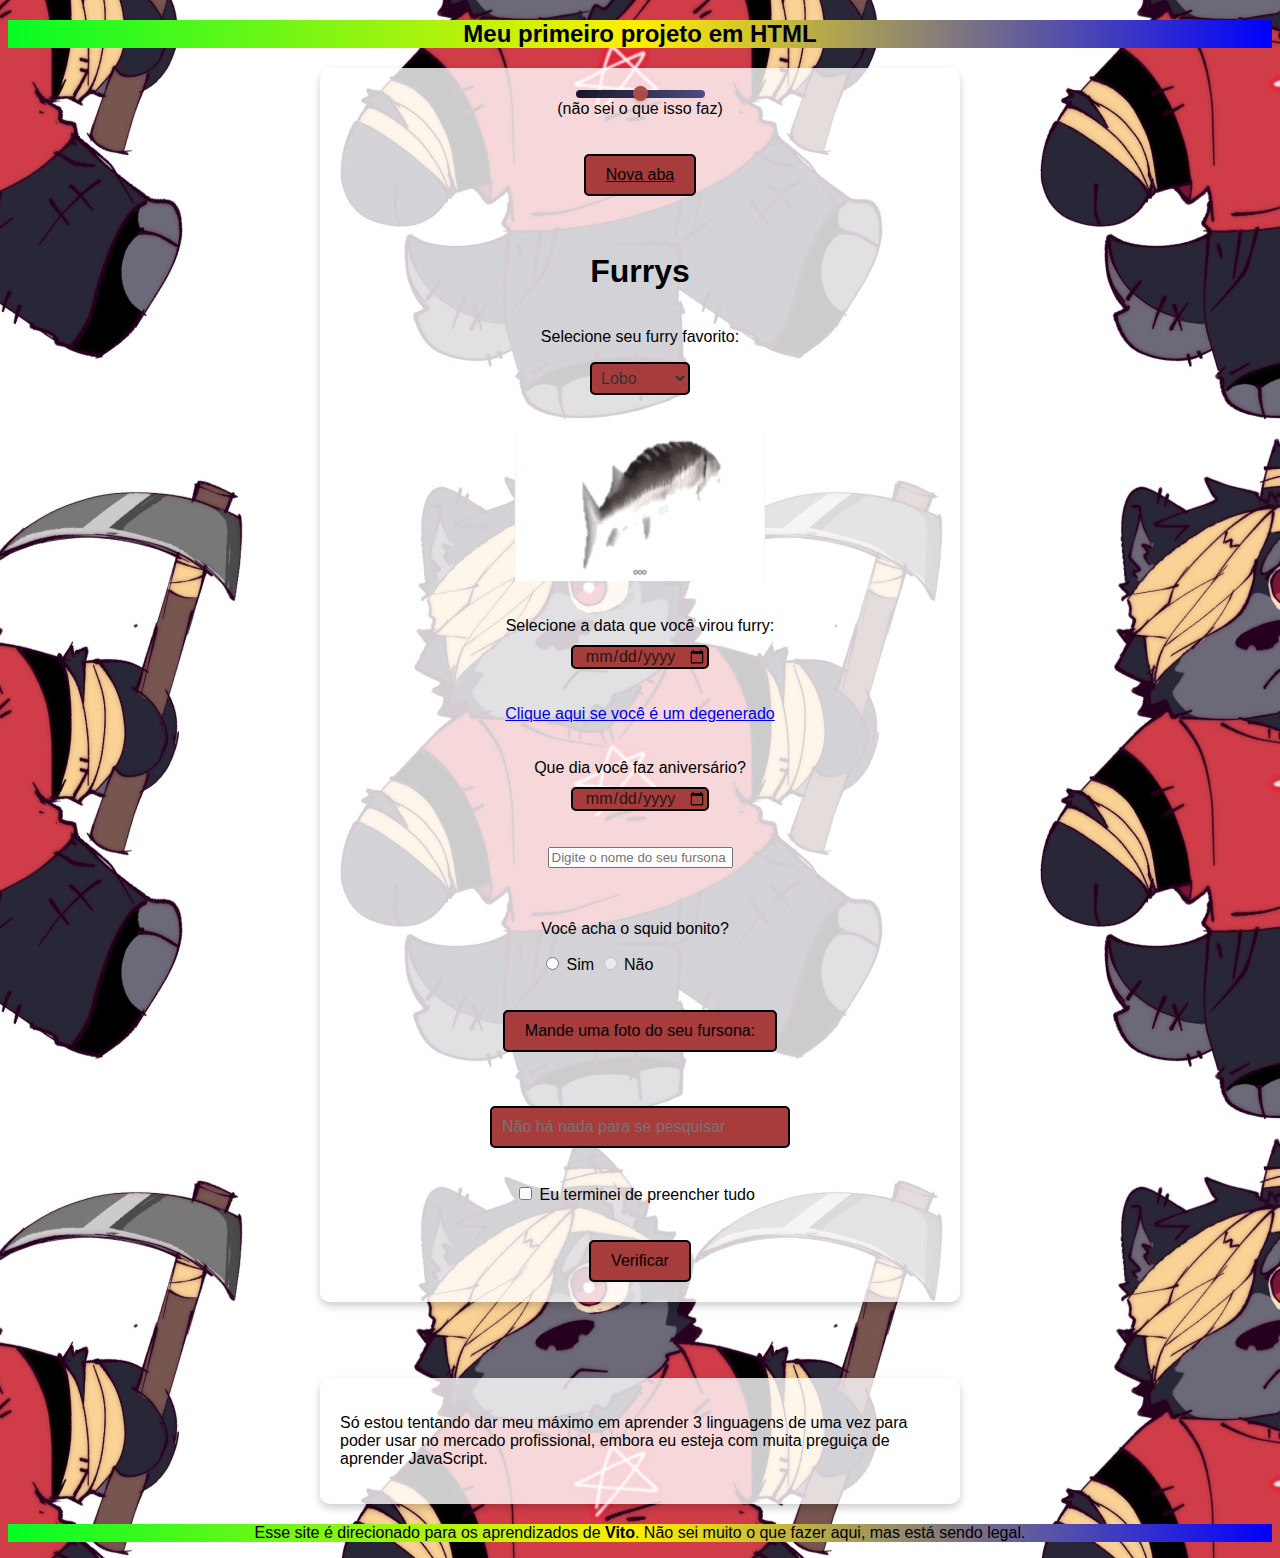
==== o_site/html/index.html @ b00f02ac "adição do js (foi tudo o copilot, nao aprendi js" ====
<!DOCTYPE html>
<html lang="pt-br">

<head>
    <meta charset="UTF-8">
    <meta name="viewport" content="width=device-width, initial-scale=1.0">
    <title>Meu Primeiro Projeto em HTML</title>
    <link rel="stylesheet" href="../css/style.css"/>
   
</head>

<body>
    <!-- Título principal -->
    <h2 class="center">Meu primeiro projeto em HTML</h2>

    <!-- Caixa principal -->
    <div class="box">
        <!-- Controle deslizante -->
        <input type="range" class="range" min="0" max="100" value="50" id="myRange">
        <div style="text-align: center;">(não sei o que isso faz)</div>

        <br><br>

        <a href="Redirect.html" class="button">Nova aba</a>

        <br><br>

        <!-- Seção de seleção -->
        <h1>Furrys</h1>
        <p>Selecione seu furry favorito:</p>
        <select id="mySelect" onchange="myFunction()">
            <option value="0">Lobo</option>
            <option value="1">Gato</option>
            <option value="2">Lontra</option>
            <option value="3">Sim</option>
            <option value="4">Cavalo</option>
            <option value="5">Sety</option>
        </select>

        <br><br>

        <!-- Imagem -->
        <img id="myImg" src="../images/fish-spin-sha.gif" width="250" height="150" alt="FishSpin">

        <br><br>

        <!-- Data de transformação -->
        <label for="furryDate">Selecione a data que você virou furry:</label>
        <input type="date" class="date" id="furryDate">

        <br><br>

        <!-- Link externo -->
        <a href="https://e621.net" target="_blank">Clique aqui se você é um degenerado</a>

        <br><br>

        <!-- Data de aniversário -->
        <label for="birthday">Que dia você faz aniversário?</label>
        <input type="date" class="date" id="birthday">

        <br><br>

        <!-- Nome do fursona -->
        <input type="text" placeholder="Digite o nome do seu fursona">

        
        <br><br>

        <!-- Botões de rádio -->
        <div class="checkbox-container">
            <p>Você acha o squid bonito?</p>
            <input type="radio" id="check" name="check" value="sim" class="radio">
            <label for="check">Sim</label>
            <input type="radio" id="check2" name="check" value="nao" class="radio" disabled>
            <label for="check2">Não</label>
        </div>

        <br><br>

       <!-- Upload de imagem -->
    <div class="image-upload">
        <label for="fileInput" class="img-button">Mande uma foto do seu fursona:</label>
        <input type="file" id="fileInput" accept="image/*" style="display: none;">
        
        <br><br>

    <!-- Elemento para pré-visualização da imagem -->
    <img id="preview" src="" alt="Pré-visualização da imagem" style="display: none; width: 300px; margin-top: 20px;">
    </div>

        <br><br>

        <!-- Campo de pesquisa -->
        <input type="search" class="search" placeholder="Não há nada para se pesquisar">

        <br><br>

        <!-- Checkbox -->
        <div class="checkbox-container">
            <input type="checkbox" id="jegue" name="jegue" class="checkbox">
            <label for="jegue">Eu terminei de preencher tudo</label>
        </div>

        <br><br>

        <!-- Botão -->
<input type="button" class="button" id="checkButton" value="Verificar">
    </div>
   
    <br><br>

    <!-- Caixa adicional -->
    <div class="box">
        <p>
            Só estou tentando dar meu máximo em aprender 3 linguagens de uma vez para poder usar no mercado
            profissional, embora eu esteja com muita preguiça de aprender JavaScript.
        </p>
    </div>


    <script src="../JavaScript/Script.js"></script>
</body>

<footer>
    <div class="text-botton">
        <p>
            Esse site é direcionado para os aprendizados de <strong>Vito</strong>. Não sei muito o que fazer aqui, mas está sendo legal.
        </p>
    </div>
</footer>

</html>
---- o_site/css/style.css ----
/* Estilo para o corpo da página */
body {
    background-image:url("../images/GlitoDraws1.png"); /* Imagem de fundo */
    background-position: center; /* Centraliza a imagem */
    font-family: Arial, sans-serif; /* Define a fonte padrão */
    
}

/* Estilo para o select */
select {
    width: 100px; /* Largura do select */
    padding: 5px; /* Espaçamento interno */
    border: 2px solid #000000; /* Borda com cor */
    border-radius: 5px; /* Bordas arredondadas */
    background-color: #a73c3c; /* Cor de fundo */
    font-size: 16px; /* Tamanho da fonte */
    color: #333; /* Cor do texto */
    cursor: pointer; /* Cursor ao passar o mouse */
}

select:hover {
    border-color: #66130e; /* Cor da borda ao passar o mouse */
}

select:focus {
    outline: none; /* Remove o contorno padrão */
    border-color: #2e7d32; /* Cor da borda ao focar */
    box-shadow: 0 0 5px #2e7d32; /* Efeito de brilho ao focar */
}

/* Estilo para a caixa principal */
.box {
    width: 80%; /* Largura reduzida para 80% da tela */
    max-width: 600px; /* Define um limite máximo de largura */
    height: auto; /* Altura ajustada automaticamente ao conteúdo */
    background-color: rgba(255, 255, 255, 0.8); /* Cor de fundo com transparência */
    border-radius: 10px; /* Bordas arredondadas */
    padding: 20px; /* Espaçamento interno */
    box-shadow: 0 4px 8px rgba(0, 0, 0, 0.2); /* Sombra da caixa */
    display: flex;
    flex-direction: column;
    align-items: center;
    justify-content: center;
    margin: 20px auto; /* Centraliza horizontalmente */
}

/* Estilo para o título centralizado */
.center {
    text-align: center; /* Centraliza o texto */
    font-family: Arial, sans-serif; /* Fonte padrão */
    font-size: 24px; /* Tamanho da fonte */
    font-weight: bold; /* Negrito */
    background: linear-gradient(to right, #04fd25, #ffee00, rgb(0, 0, 255)); /* Gradiente de fundo */
}

/* Estilo para os botões */
.button {
    background-color: #a73c3c; /* Cor de fundo do botão */
    color: black; /* Cor do texto */
    border: 2px solid #000000; /* Borda com cor */
    padding: 10px 20px; /* Espaçamento interno */
    border-radius: 5px; /* Bordas arredondadas */
    font-size: 16px; /* Tamanho da fonte */
    cursor: pointer; /* Cursor ao passar o mouse */
    transition: background-color 0.3s; /* Transição suave ao passar o mouse */
}

.button:hover {
    background-color: #582020; /* Cor do botão ao passar o mouse */
}
.button:active {
    background-color: #582020; /* Cor do botão ao clicar */
}

.date {
    border : 2px solid #000000; /* Borda com cor */
    background-color: #a73c3c;
    font-size: 16px; /* Tamanho da fonte */
    color: #1a1919; /* Cor do texto */
    margin-top: 10px; /* Margem superior */
    text-align: center; /* Centraliza o texto */
    font-family: Arial, sans-serif; /* Fonte padrão */
    border-radius: 5px; /* Bordas arredondadas */
}

.search {
    width: 50%; /* Largura total */
    padding: 10px; /* Espaçamento interno */
    border: 2px solid #000000; /* Borda com cor */
    border-radius: 5px; /* Bordas arredondadas */
    background-color: #a73c3c; /* Cor de fundo */
    font-size: 16px; /* Tamanho da fonte */
    color: #333; /* Cor do texto */
    cursor: pointer; /* Cursor ao passar o mouse */
    color: white; /* Cor do texto */
}
.search:hover {
    border-color: #45a049; /* Cor da borda ao passar o mouse */
}

.text-botton {  
    text-align: center; /* Centraliza o texto */
    color: rgb(0, 0, 0); /* Cor do texto */
    font-size: 16px; /* Tamanho da fonte */
    background: linear-gradient(to right, #04fd25, #ffee00, rgb(0, 0, 255));
}

.checkbox-container {
    margin-right: 10px; /* Margem à direita */
    cursor: pointer; /* Cursor ao passar o mouse */
}

.checkbox {
    cursor: pointer; /* Cursor ao passar o mouse */
    border: 2px solid #000000; /* Borda com cor */
    background-color: #a73c3c; /* Cor de fundo */

}

/* Estilo para o input range */
.range {
    appearance: none; /* Remove o estilo padrão do navegador */
    -webkit-appearance: none; /* Remove o estilo padrão do navegador (Chrome/Safari) */
    height: 8px; /* Altura da barra */
    background: linear-gradient(to right, #020113, #3a3e77); /* Gradiente na barra */
    border-radius: 5px; /* Bordas arredondadas */
    outline: none; /* Remove o contorno ao focar */
    opacity: 0.9; /* Transparência */
    transition: opacity 0.2s; /* Transição suave ao passar o mouse */
}

.range:hover {
    opacity: 1; /* Opacidade total ao passar o mouse */
}

/* Estilo para o "thumb" (botão deslizante) */
.range::-webkit-slider-thumb {
    -webkit-appearance: none; /* Remove o estilo padrão */
    appearance: none; /* Remove o estilo padrão */
    width: 15px; /* Largura do botão */
    height: 15px; /* Altura do botão */
    background: #a73c3c; /* Cor do botão */
    border-radius: 50%; /* Botão arredondado */
    cursor: pointer; /* Cursor ao passar o mouse */
    box-shadow: 0 2px 4px rgba(0, 0, 0, 0.2); /* Sombra no botão */
    transition: background 0.3s; /* Transição suave ao passar o mouse */
}

.range::-webkit-slider-thumb:hover {
    background: #722929; /* Cor do botão ao passar o mouse */
}

.img-button {
    display: inline-block; /* Exibe como bloco em linha */
    padding: 10px 20px;
    border: 2px solid #000000; /* Borda com cor */
    background-color: #a73c3c; /* Cor do botão */
    color: rgb(0, 0, 0); /* Cor do texto */
    font-size: 16px;
    border-radius: 5px;
    cursor: pointer;
    text-align: center;
    transition: background-color 0.3s;
}

.upload-button:hover {
    background-color: #45a049; /* Cor ao passar o mouse */
}
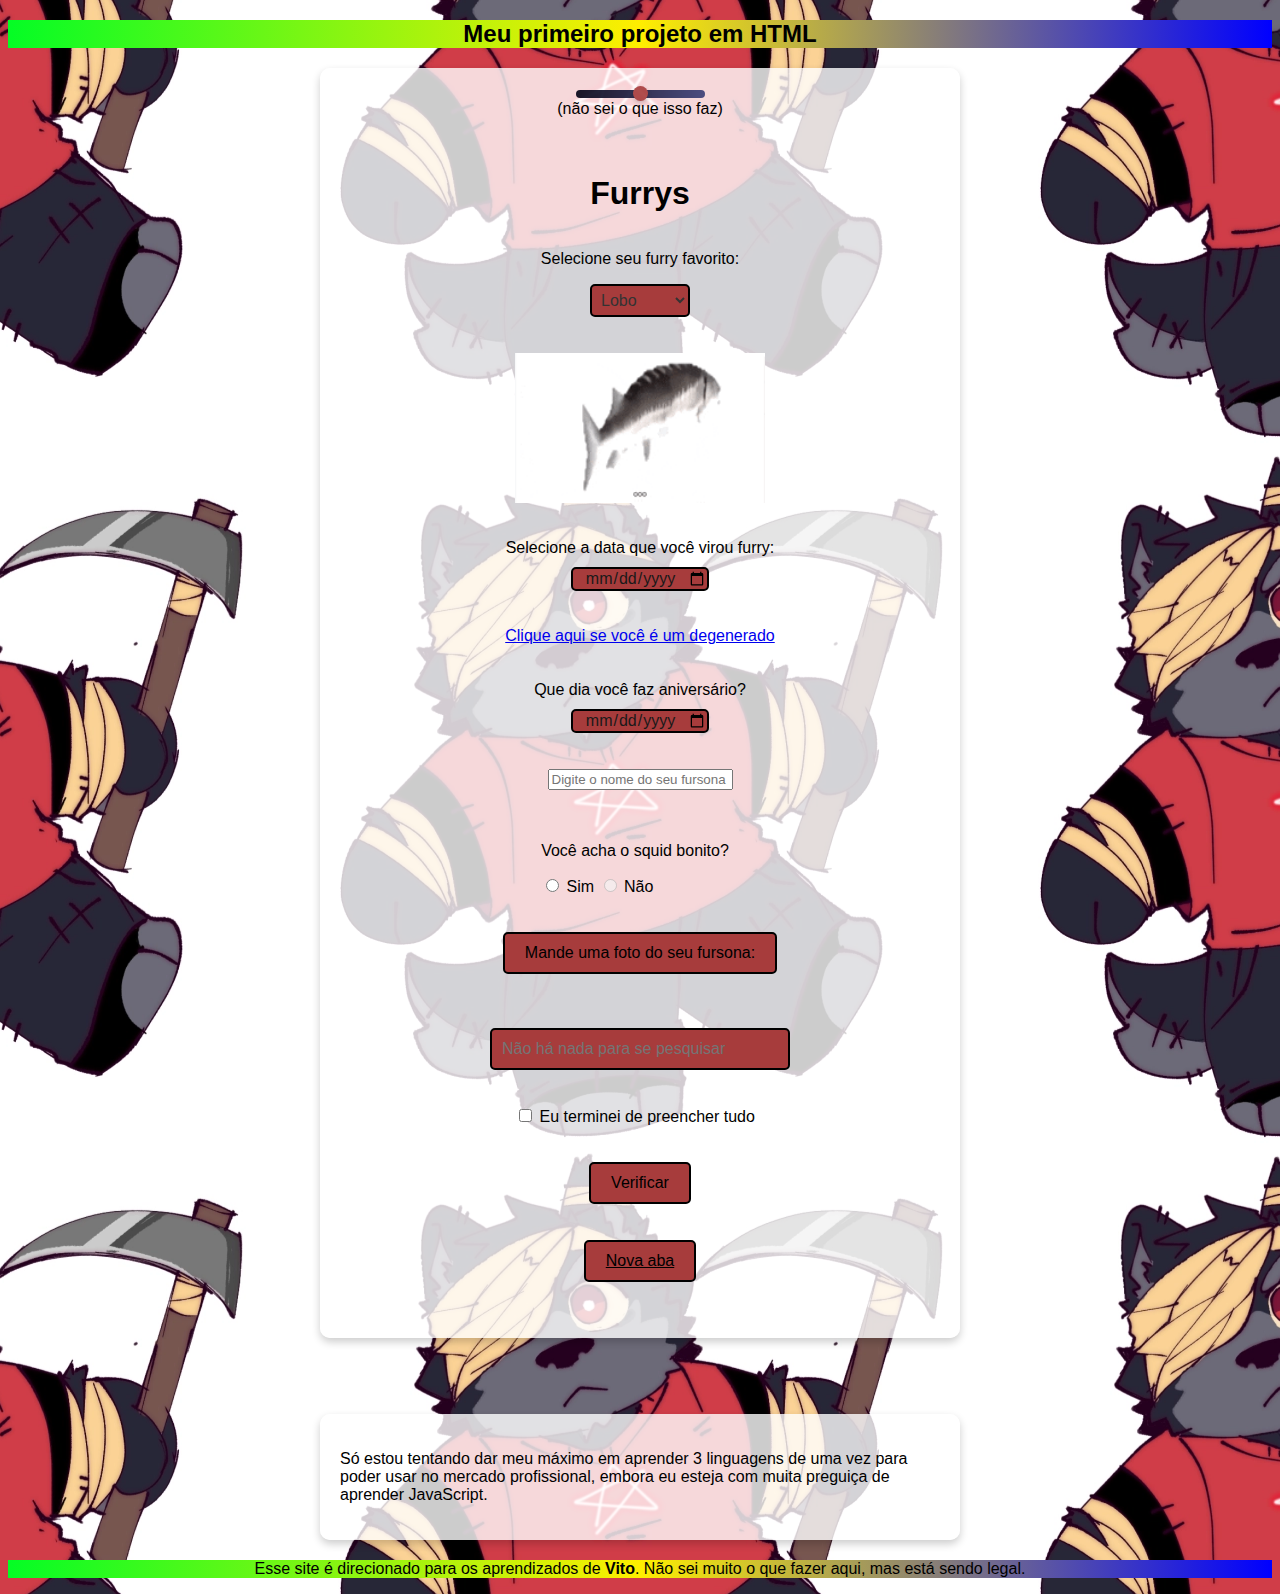
==== commit 09f60bff: "momomomomomomomomom" ====
--- a/o_site/html/index.html
+++ b/o_site/html/index.html
@@ -18,10 +18,6 @@
         <!-- Controle deslizante -->
         <input type="range" class="range" min="0" max="100" value="50" id="myRange">
         <div style="text-align: center;">(não sei o que isso faz)</div>
-
-        <br><br>
-
-        <a href="Redirect.html" class="button">Nova aba</a>
 
         <br><br>
 
@@ -105,7 +101,17 @@
         <br><br>
 
         <!-- Botão -->
-<input type="button" class="button" id="checkButton" value="Verificar">
+    <input type="button" class="button" id="checkButton" value="Verificar">
+
+    <br><br>
+
+        <!-- Botão de redirecionamento -->
+         
+    <a href="Redirect.html" class="button">Nova aba</a>
+
+        <br><br>
+
+
     </div>
    
     <br><br>
@@ -130,4 +136,4 @@
     </div>
 </footer>
 
-</html>
+</html>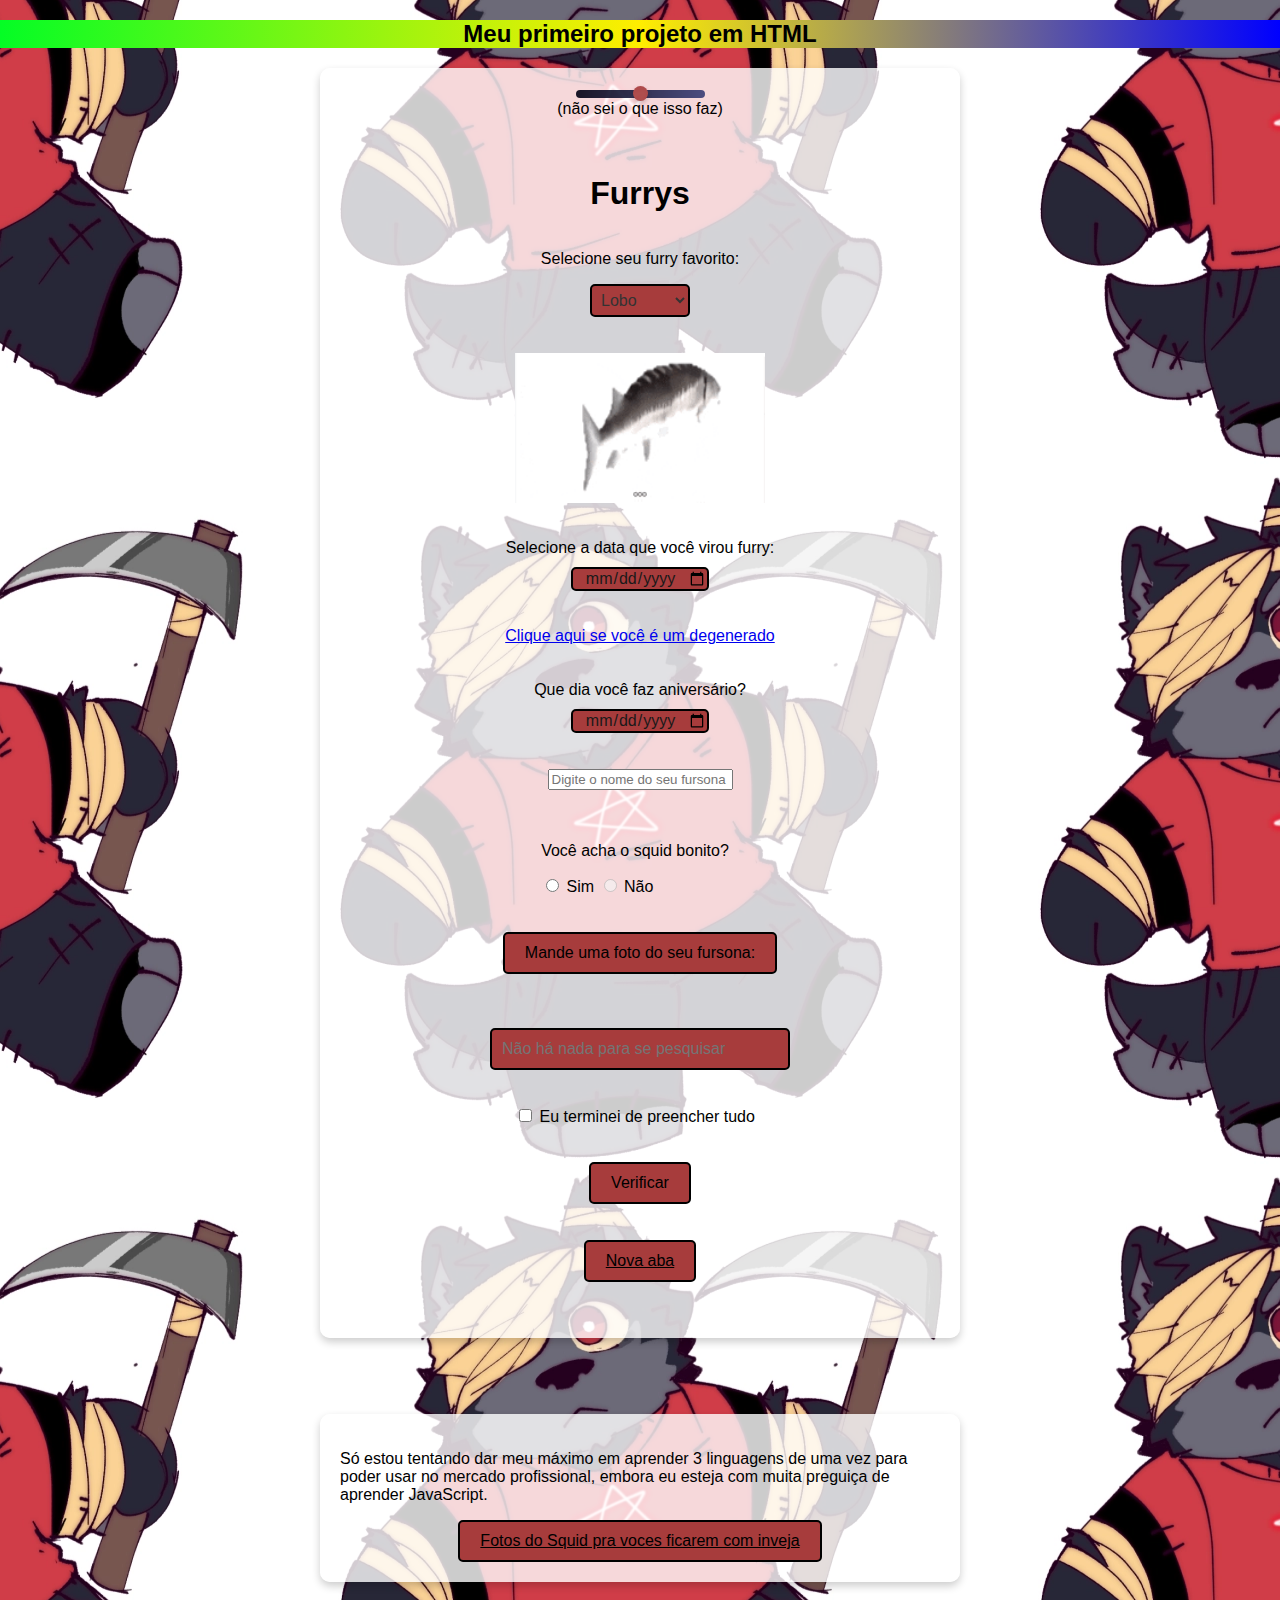
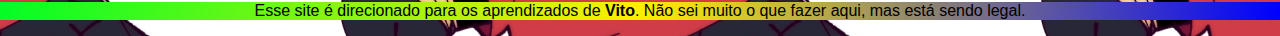
==== commit 6bfd2163: "adiconei uma nova aba e um carrousel" ====
--- a/o_site/html/index.html
+++ b/o_site/html/index.html
@@ -6,13 +6,14 @@
     <meta name="viewport" content="width=device-width, initial-scale=1.0">
     <title>Meu Primeiro Projeto em HTML</title>
     <link rel="stylesheet" href="../css/style.css"/>
-   
+    
+    <!-- Título principal -->
+    <h2 class="center">Meu primeiro projeto em HTML</h2>
+
 </head>
 
 <body>
-    <!-- Título principal -->
-    <h2 class="center">Meu primeiro projeto em HTML</h2>
-
+   
     <!-- Caixa principal -->
     <div class="box">
         <!-- Controle deslizante -->
@@ -31,6 +32,7 @@
             <option value="3">Sim</option>
             <option value="4">Cavalo</option>
             <option value="5">Sety</option>
+            <option value="6">Raposa</option>
         </select>
 
         <br><br>
@@ -122,6 +124,8 @@
             Só estou tentando dar meu máximo em aprender 3 linguagens de uma vez para poder usar no mercado
             profissional, embora eu esteja com muita preguiça de aprender JavaScript.
         </p>
+
+        <a href="fotos_dele.html" class="button">Fotos do Squid pra voces ficarem com inveja</a>
     </div>
 
 
--- a/o_site/css/style.css
+++ b/o_site/css/style.css
@@ -167,3 +167,25 @@
     background-color: #45a049; /* Cor ao passar o mouse */
 }
 
+body {
+   margin:0; /* Remove margens padrão do body */
+    padding:0; /* Remove margens e preenchimento padrão */
+}
+.gallery {
+         width: 36rem;
+            height: 36rem; /* Define a altura da galeria */
+            position: relative; /* Permite o posicionamento absoluto dos itens */
+            display: flex; /* Exibe os itens em linha */
+            overflow: auto; /* Permite rolagem se necessário */
+            scroll-snap-type: x mandatory; /* Habilita o efeito de snap ao rolar */
+}
+
+.gallery img {
+    width: 100%; /* Largura total do item */
+    height: auto; /* Altura automática */
+    position: sticky; /* Permite que o item fique fixo ao rolar */
+    left: 0; /* Alinha à esquerda */
+    flex-shrink: 0; /* Impede que o item encolha */
+    scroll-behavior: smooth; /* Rolagem suave */
+}
+
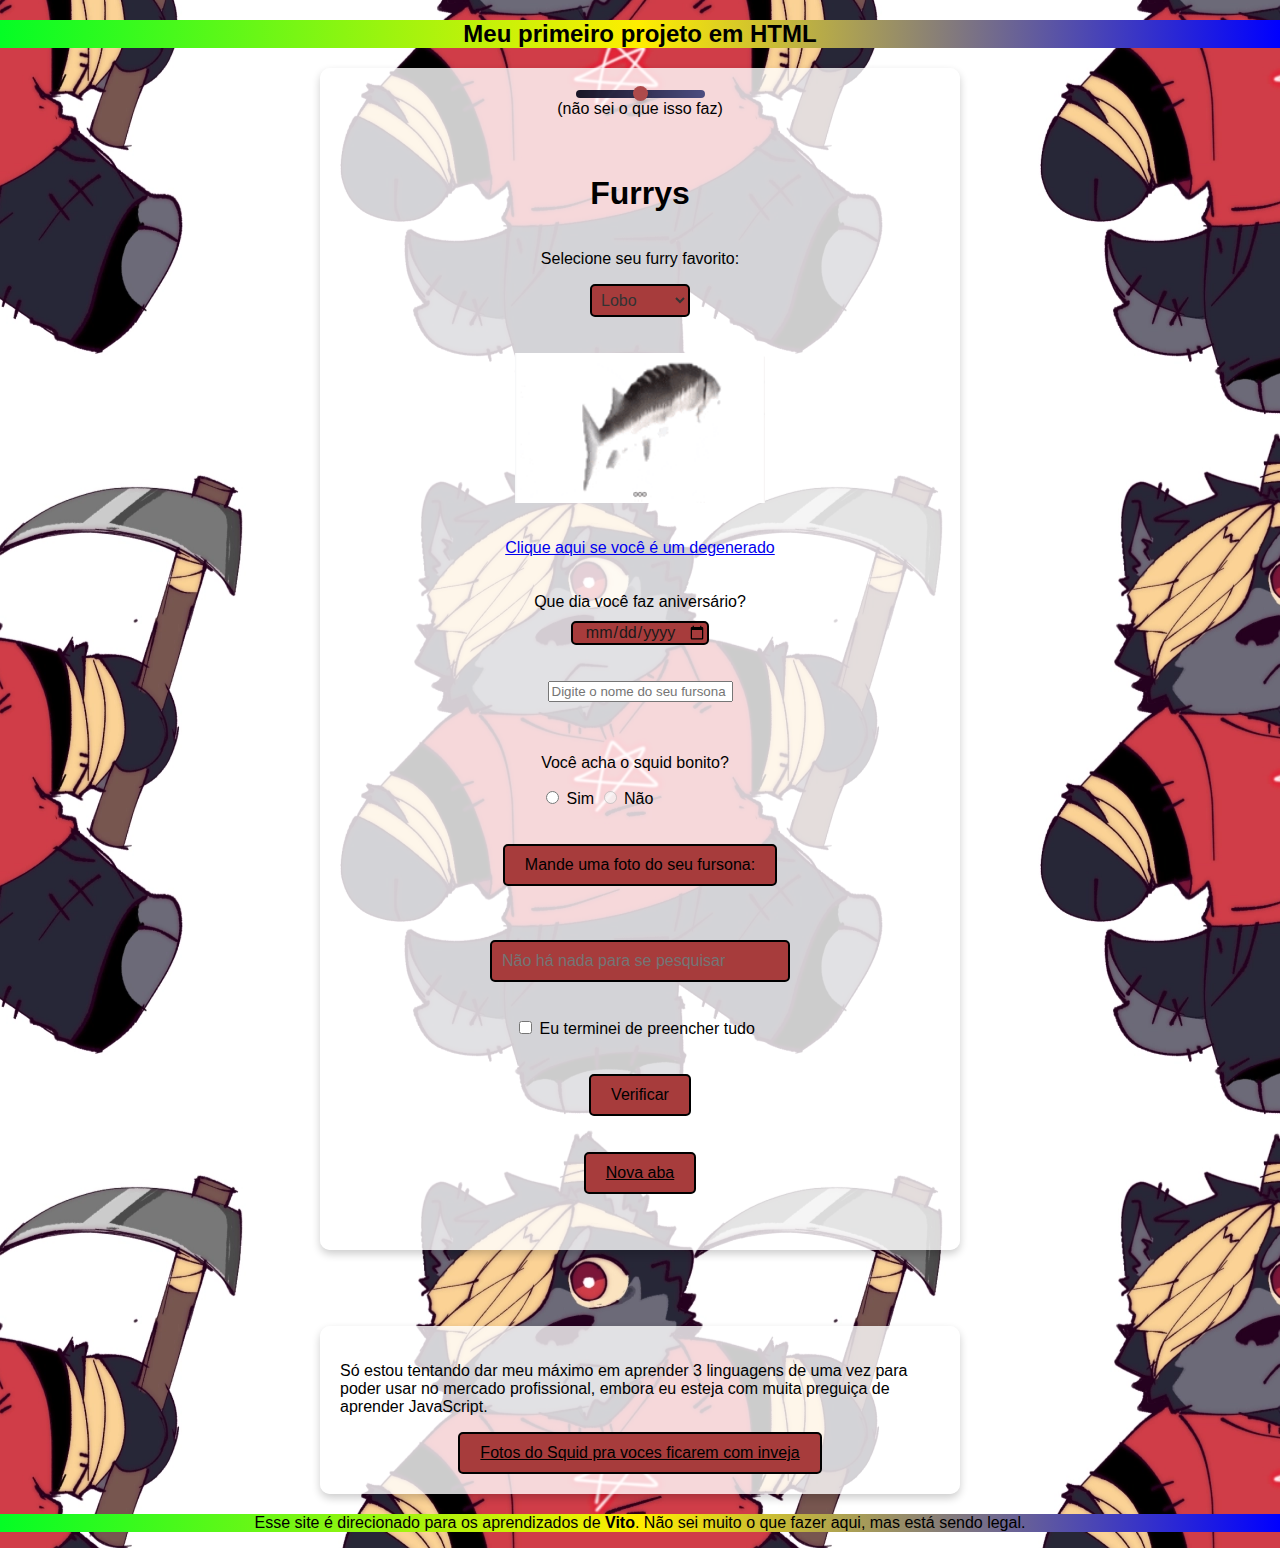
==== commit 3d42dced: "msdnsakldans" ====
--- a/o_site/html/index.html
+++ b/o_site/html/index.html
@@ -6,7 +6,7 @@
     <meta name="viewport" content="width=device-width, initial-scale=1.0">
     <title>Meu Primeiro Projeto em HTML</title>
     <link rel="stylesheet" href="../css/style.css"/>
-    
+
     <!-- Título principal -->
     <h2 class="center">Meu primeiro projeto em HTML</h2>
 
@@ -39,12 +39,6 @@
 
         <!-- Imagem -->
         <img id="myImg" src="../images/fish-spin-sha.gif" width="250" height="150" alt="FishSpin">
-
-        <br><br>
-
-        <!-- Data de transformação -->
-        <label for="furryDate">Selecione a data que você virou furry:</label>
-        <input type="date" class="date" id="furryDate">
 
         <br><br>
 
--- a/o_site/css/style.css
+++ b/o_site/css/style.css
@@ -95,7 +95,7 @@
     color: white; /* Cor do texto */
 }
 .search:hover {
-    border-color: #45a049; /* Cor da borda ao passar o mouse */
+    border-color: #5f2424; /* Cor da borda ao passar o mouse */
 }
 
 .text-botton {  
